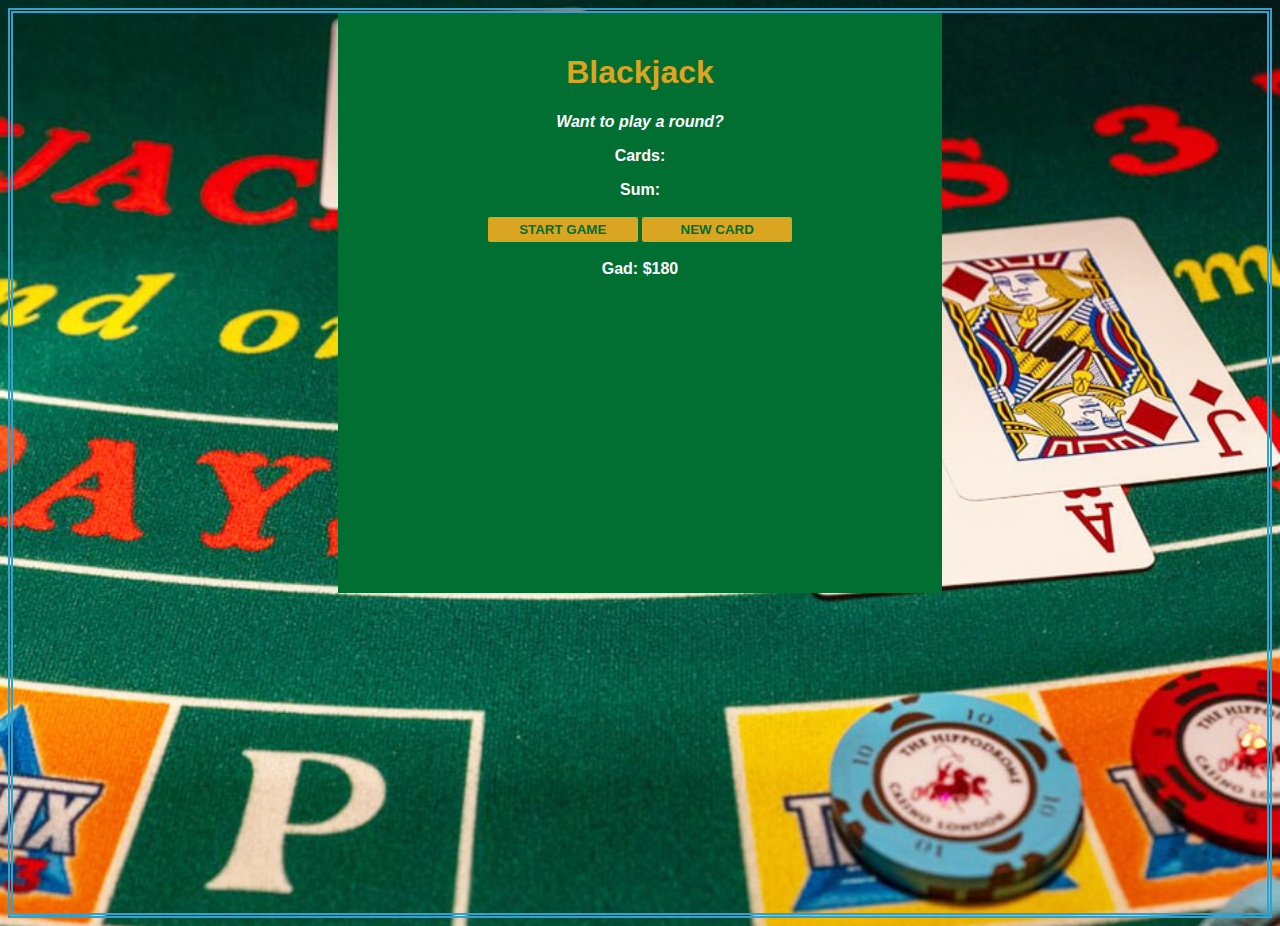
==== scrimba qiz/blackJack/index.html @ f4ce5b04 "Added some css styles" ====
<!DOCTYPE html>
<html lang="en">
<head>
    <meta charset="UTF-8">
    <meta name="viewport" content="width=device-width, initial-scale=1.0">
    <title>Document</title>
    <link rel="stylesheet" href="index.css">
</head>
<body>
    <div id ="items">
        <h1> Blackjack</h1>
        <p id="message-el">Want to play a round?</p>
        <p id="cards-el">Cards:</p>
        <p id="sum-el">Sum:</p>
        <button onclick="startGame()">START GAME</button>
        <button onclick="newCard()">NEW CARD</button>
        <p id="player-el"></p>
    </div>
    <script src="index.js"></script>
</body>
</html>
---- scrimba qiz/blackJack/index.css ----
body {
    font-family:'Trebuchet MS', 'Lucida Sans Unicode', 'Lucida Grande', 'Lucida Sans', Arial, sans-serif;
    background: url(our-gaming-blackjack.jpg);
    text-align: center;
    color: white;
    height: 100vh;
    font-weight: bold;
    background-repeat:no-repeat;
    background-image: url(our-gaming-blackjack.jpg);
    background-size:cover;
    border: thick double #32a1ce;

}

h1 {
    color: goldenrod;
}

#message-el {
   font-style: italic;
}

#items {
    background-color: #016f32;
    width: 45%;
    height: 60%;
    padding: 20px;
    justify-content: center;
    margin: auto;
}

button {
    color:#016f32;
    width: 150px;
    background: goldenrod;
    font-weight: bold;
    padding-top: 5px;
    padding-bottom: 5px;
    border: none;
    border-radius: 2px;
    margin-top: 2px;
    margin-bottom: 2px;
}
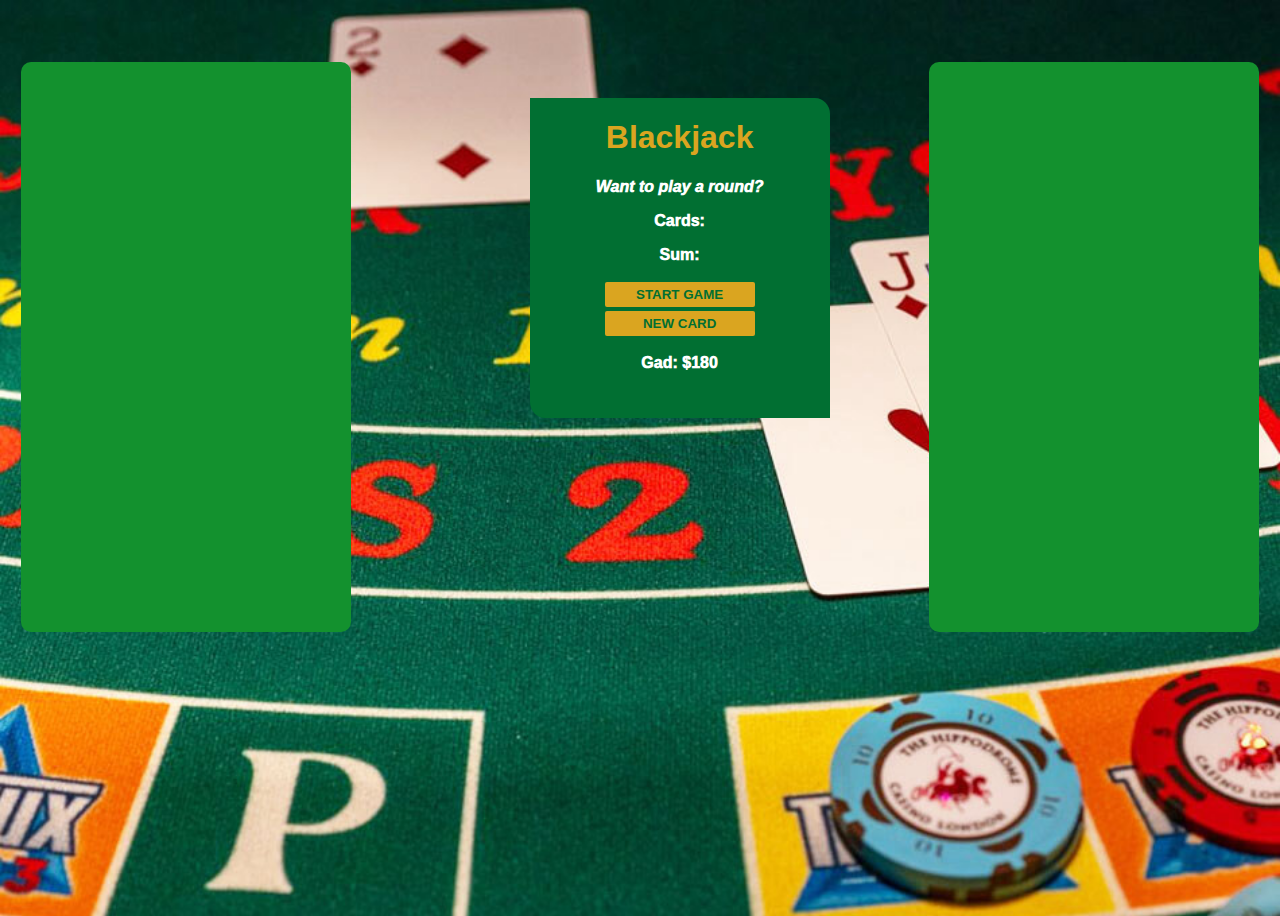
==== commit 4820c38e: "Added new card and styled them" ====
--- a/scrimba qiz/blackJack/index.html
+++ b/scrimba qiz/blackJack/index.html
@@ -16,6 +16,12 @@
         <button onclick="newCard()">NEW CARD</button>
         <p id="player-el"></p>
     </div>
+    <div id="card-one">
+        <p id="cards-el"></p>
+    </div>
+    <div id="card-two">
+        <p id="cards-el"></p>
+    </div>
     <script src="index.js"></script>
 </body>
 </html>--- a/scrimba qiz/blackJack/index.css
+++ b/scrimba qiz/blackJack/index.css
@@ -4,11 +4,11 @@
     text-align: center;
     color: white;
     height: 100vh;
-    font-weight: bold;
+    font-weight: 1000;
     background-repeat:no-repeat;
     background-image: url(our-gaming-blackjack.jpg);
     background-size:cover;
-    border: thick double #32a1ce;
+    position:relative ;
 
 }
 
@@ -17,27 +17,57 @@
 }
 
 #message-el {
-   font-style: italic;
+    font-style: italic;
 }
 
 #items {
     background-color: #016f32;
-    width: 45%;
+    width: clamp( 200px, 30%, 300px);
+    height: clamp(200px, 100%, 320px);
+    position: absolute;
+    top: 10vh;
+    right: 35%;
+    padding: 15px auto;
+    border-radius: 0 5%;
+    z-index: 1;
+}
+
+#card-one{
+    /* border: 1px solid yellow; */
     height: 60%;
-    padding: 20px;
-    justify-content: center;
-    margin: auto;
+    width: clamp( 200px, 30%, 300px);
+    top: 6vh;
+    position: absolute;
+    right: 1%;
+    padding: 15px;
+    background-color: rgb(19, 145, 46);
+    border-radius: 10px;
+}
+
+#card-two {
+    /* border: 2px solid red; */
+    height: 60%;
+    width: clamp( 200px, 30%, 300px);
+    top: 6vh;
+    position: absolute;
+    left: 1%;
+    padding: 15px;
+    background-color: rgb(19, 145, 46);
+    border-radius: 10px;
+
+
 }
 
 button {
     color:#016f32;
     width: 150px;
     background: goldenrod;
-    font-weight: bold;
+    /* font-weight: bold; */
     padding-top: 5px;
     padding-bottom: 5px;
     border: none;
     border-radius: 2px;
     margin-top: 2px;
     margin-bottom: 2px;
+    font-weight: 800;
 }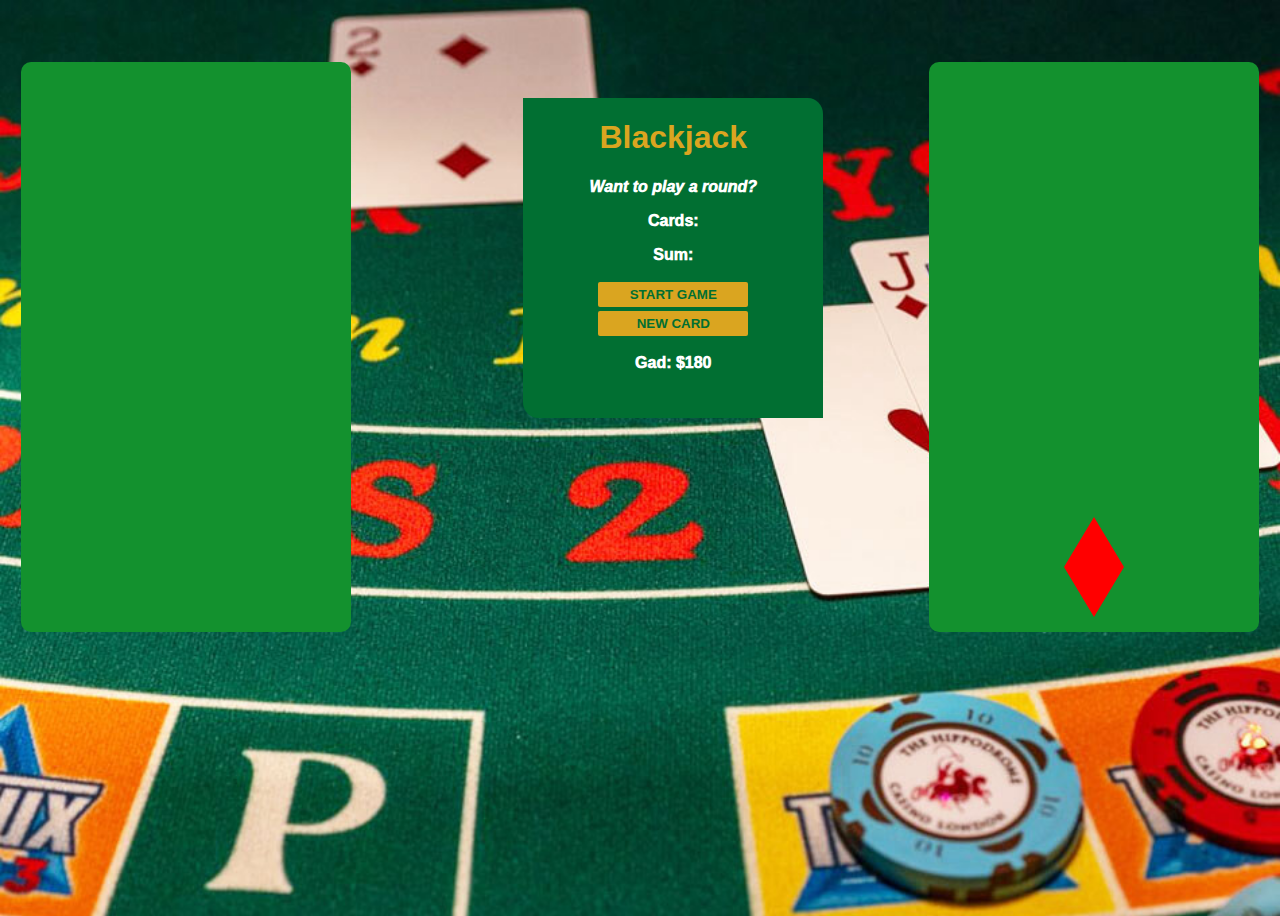
==== commit e358a6cb: "Added a diamond shape to the first card" ====
--- a/scrimba qiz/blackJack/index.html
+++ b/scrimba qiz/blackJack/index.html
@@ -17,6 +17,8 @@
         <p id="player-el"></p>
     </div>
     <div id="card-one">
+        <div id="diamond-shape"></div>
+        <div id="hearts-shape"></div>
         <p id="cards-el"></p>
     </div>
     <div id="card-two">
--- a/scrimba qiz/blackJack/index.css
+++ b/scrimba qiz/blackJack/index.css
@@ -26,36 +26,53 @@
     height: clamp(200px, 100%, 320px);
     position: absolute;
     top: 10vh;
-    right: 35%;
+    right: 35.5%;
     padding: 15px auto;
     border-radius: 0 5%;
     z-index: 1;
 }
 
-#card-one{
-    /* border: 1px solid yellow; */
+#card-one, #card-two {
     height: 60%;
     width: clamp( 200px, 30%, 300px);
     top: 6vh;
     position: absolute;
-    right: 1%;
     padding: 15px;
     background-color: rgb(19, 145, 46);
     border-radius: 10px;
+    display: flex;
+    align-items: flex-end;
+    justify-content: center;
+}
+
+#card-one {
+    /* border: 1px solid yellow; */
+    right: 1%;
+    /* z-index: 1; */
+    /* width: 100%; */
+}
+#diamond-shape {
+    width: 0;
+    height: 0;
+    border: 30px solid transparent;
+    border-bottom: 50px solid red;
+    position: relative;
+    top: -50px;
+}
+#diamond-shape:after {
+    content: '';
+    position: absolute;
+    left: -30px;
+    top: 50px;
+    width: 0;
+    height: 0;
+    border: 30px solid transparent;
+    border-top: 50px solid red;
 }
 
 #card-two {
     /* border: 2px solid red; */
-    height: 60%;
-    width: clamp( 200px, 30%, 300px);
-    top: 6vh;
-    position: absolute;
     left: 1%;
-    padding: 15px;
-    background-color: rgb(19, 145, 46);
-    border-radius: 10px;
-
-
 }
 
 button {
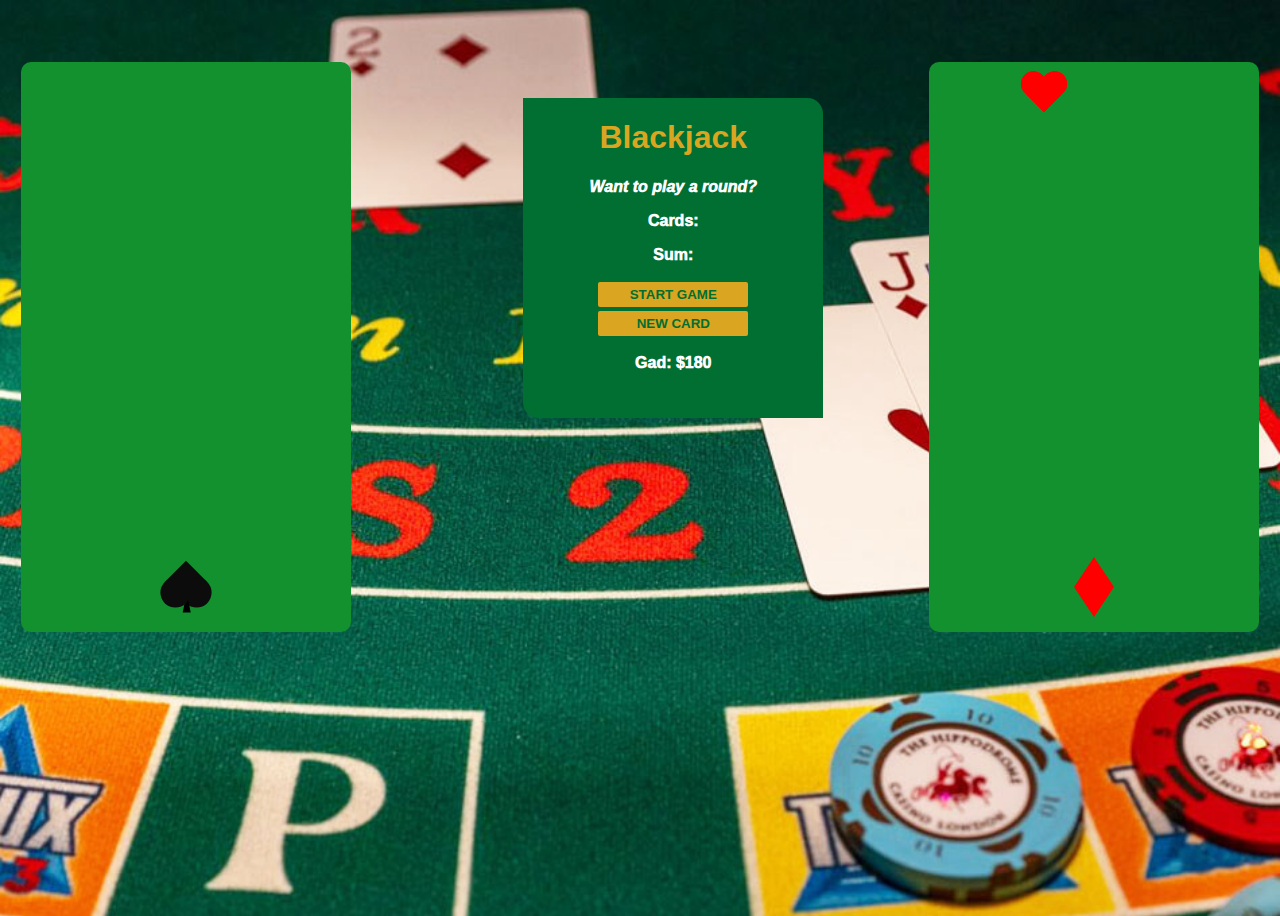
==== commit a6384bc0: "Added a spade shape to the second card and stlyed" ====
--- a/scrimba qiz/blackJack/index.html
+++ b/scrimba qiz/blackJack/index.html
@@ -17,12 +17,19 @@
         <p id="player-el"></p>
     </div>
     <div id="card-one">
+        <div id="hearts-shape"></div>
         <div id="diamond-shape"></div>
         <div id="hearts-shape"></div>
         <p id="cards-el"></p>
     </div>
     <div id="card-two">
         <p id="cards-el"></p>
+        <div class="shape">
+            <span class="heart">
+                <span class="tale">
+                </span>
+            </span>
+        </div>
     </div>
     <script src="index.js"></script>
 </body>
--- a/scrimba qiz/blackJack/index.css
+++ b/scrimba qiz/blackJack/index.css
@@ -46,40 +46,103 @@
 }
 
 #card-one {
-    /* border: 1px solid yellow; */
     right: 1%;
-    /* z-index: 1; */
-    /* width: 100%; */
 }
 #diamond-shape {
     width: 0;
     height: 0;
-    border: 30px solid transparent;
-    border-bottom: 50px solid red;
+    border: 20px solid transparent;
+    border-bottom: 30px solid red;
     position: relative;
-    top: -50px;
+    top: -30px;
 }
 #diamond-shape:after {
     content: '';
     position: absolute;
-    left: -30px;
-    top: 50px;
+    left: -20px;
+    top: 30px;
     width: 0;
     height: 0;
-    border: 30px solid transparent;
-    border-top: 50px solid red;
+    border: 20px solid transparent;
+    border-top: 30px solid red;
 }
 
+#hearts-shape {
+    position:absolute;
+    left: 90px;
+    top: 10px;
+}
+#hearts-shape:before,
+#hearts-shape:after {
+    position: absolute;
+    content: "";
+    left: 25px;
+    top: 0;
+    width: 25px;
+    height: 40px;
+    background: red;
+    border-radius: 40px 40px 0 0;
+    transform: rotate(-45deg);
+    transform-origin: 0 100%;
+    }
+#hearts-shape:after {
+    left: 0;
+    transform: rotate(45deg);
+    transform-origin: 100% 100%;
+    }
+
 #card-two {
-    /* border: 2px solid red; */
     left: 1%;
+}
+
+.shape{
+    transform: rotate(180deg);
+}
+.heart {
+    background-color: #0c0c0c;
+    display: inline-block;
+    height: 30px;
+    margin: 0 10px;
+    position: relative;
+    top: 20px;
+    transform: rotate(-45deg);
+    width: 30px;
+}
+.heart::before, .heart::after {
+    content: "";
+    background-color: #0c0c0c;
+    border-radius: 50%;
+    height: 30px;
+    position: absolute;
+    width: 30px;
+}
+
+.heart::before {
+    top: -15px;
+    left:0;
+}
+
+.heart::after {
+    left: 15px;
+    top: 0;
+}
+
+.tale {
+    width: 0;
+    height: 0;
+    border-left: 4px solid transparent;
+    border-right: 4px solid transparent;
+    border-top: 20px solid black;
+    transform: rotate(45deg);
+    position:absolute;
+    bottom: 20px;
+    right: -3px;
 }
 
 button {
     color:#016f32;
     width: 150px;
     background: goldenrod;
-    /* font-weight: bold; */
     padding-top: 5px;
     padding-bottom: 5px;
     border: none;
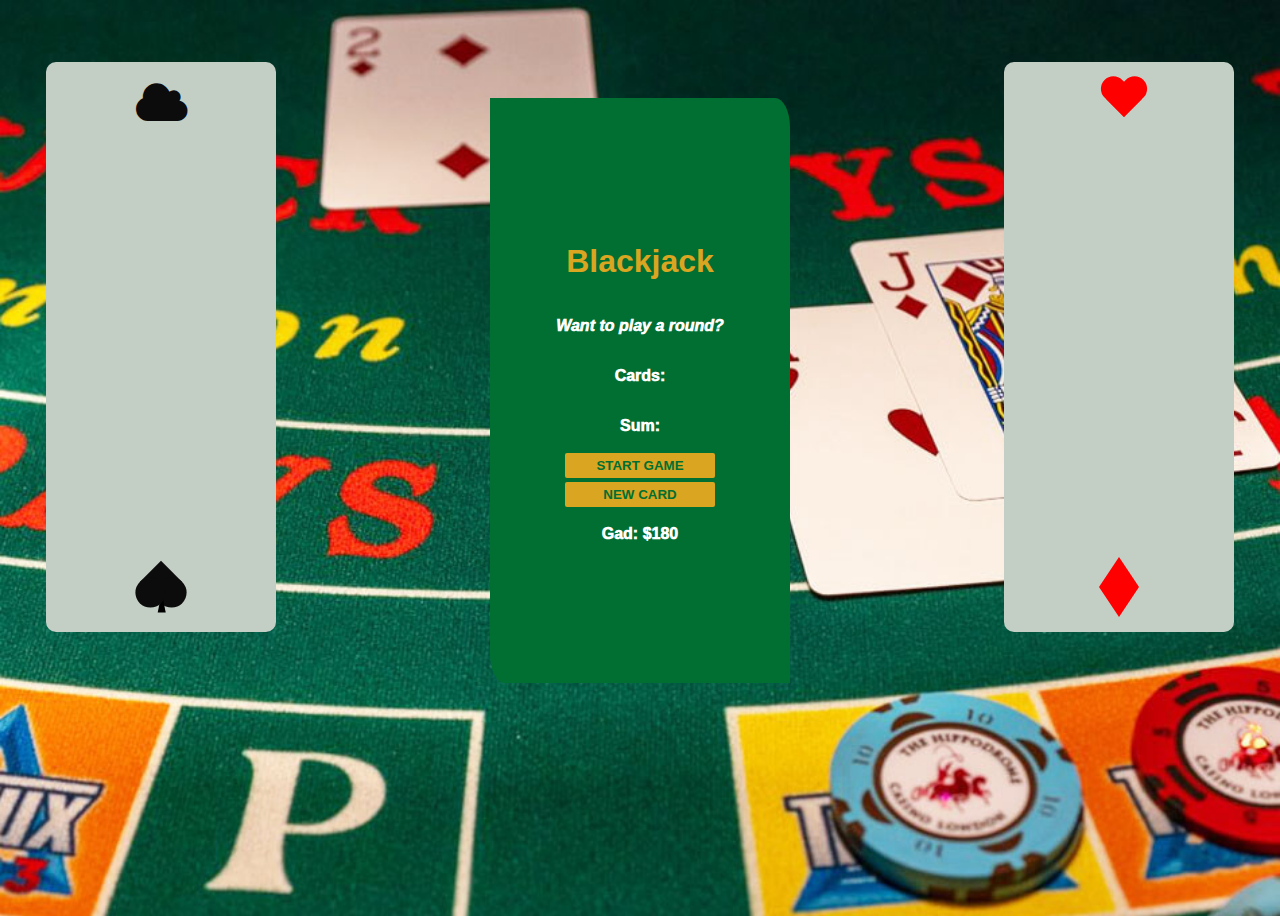
==== commit 35b5bac7: "Debuged the css and added an icon on the second card" ====
--- a/scrimba qiz/blackJack/index.html
+++ b/scrimba qiz/blackJack/index.html
@@ -5,6 +5,7 @@
     <meta name="viewport" content="width=device-width, initial-scale=1.0">
     <title>Document</title>
     <link rel="stylesheet" href="index.css">
+    <link rel="stylesheet" href="https://cdnjs.cloudflare.com/ajax/libs/font-awesome/4.7.0/css/font-awesome.min.css">
 </head>
 <body>
     <div id ="items">
@@ -19,11 +20,14 @@
     <div id="card-one">
         <div id="hearts-shape"></div>
         <div id="diamond-shape"></div>
-        <div id="hearts-shape"></div>
         <p id="cards-el"></p>
     </div>
     <div id="card-two">
         <p id="cards-el"></p>
+        <i class="fa fa-cloud" style="font-size:48px;"></i>
+        <a href="https://fontawesome.com/icons/club?f=classic&s=solid&sz=2xs&pc=%23030303">
+            <i class="fa-solid fa-club fa-2xs" style="color: #030303;"></i>
+        </a>
         <div class="shape">
             <span class="heart">
                 <span class="tale">
--- a/scrimba qiz/blackJack/index.css
+++ b/scrimba qiz/blackJack/index.css
@@ -9,6 +9,9 @@
     background-image: url(our-gaming-blackjack.jpg);
     background-size:cover;
     position:relative ;
+    display: flex;
+    flex-direction: row;
+    justify-content: center;
 
 }
 
@@ -23,22 +26,24 @@
 #items {
     background-color: #016f32;
     width: clamp( 200px, 30%, 300px);
-    height: clamp(200px, 100%, 320px);
-    position: absolute;
-    top: 10vh;
-    right: 35.5%;
-    padding: 15px auto;
+    height: 65%;
+    margin-top: 10vh;
     border-radius: 0 5%;
     z-index: 1;
+    overflow:auto;
+    display: flex;
+    flex-direction: column;
+    align-items: center;
+    justify-content: center;
 }
 
 #card-one, #card-two {
     height: 60%;
-    width: clamp( 200px, 30%, 300px);
+    width: clamp( 150px, 25%, 200px);
     top: 6vh;
     position: absolute;
     padding: 15px;
-    background-color: rgb(19, 145, 46);
+    background-color: rgb(195, 206, 197);
     border-radius: 10px;
     display: flex;
     align-items: flex-end;
@@ -46,7 +51,7 @@
 }
 
 #card-one {
-    right: 1%;
+    right: 3vw;
 }
 #diamond-shape {
     width: 0;
@@ -68,9 +73,8 @@
 }
 
 #hearts-shape {
-    position:absolute;
-    left: 90px;
-    top: 10px;
+    position:relative;
+    top: -60vh;
 }
 #hearts-shape:before,
 #hearts-shape:after {
@@ -92,7 +96,7 @@
     }
 
 #card-two {
-    left: 1%;
+    left: 3vw;
 }
 
 .shape{
@@ -150,4 +154,10 @@
     margin-top: 2px;
     margin-bottom: 2px;
     font-weight: 800;
+}
+
+i {
+    position: absolute;
+    top: 2vh;
+    color: #0c0c0c
 }